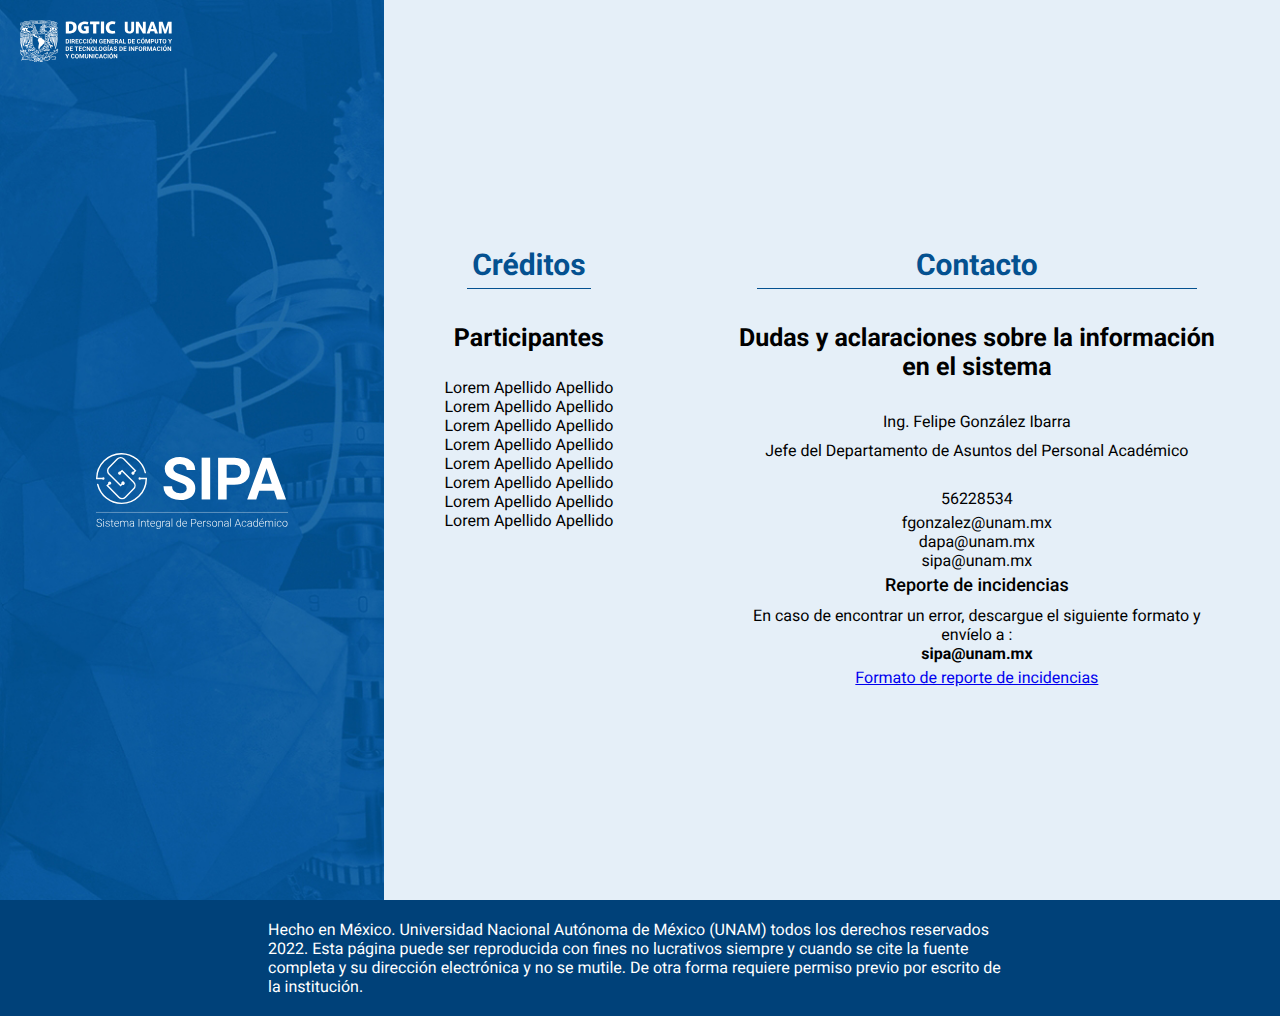
==== creditos.html @ 38c86546 "estilos" ====
<!DOCTYPE html>
<html lang="en">
    <head>
        <meta charset="UTF-8">
        <meta http-equiv="X-UA-Compatible" content="IE=edge">
        <meta name="viewport" content="width=device-width, initial-scale=1.0">
        <link rel="StyleSheet" href="estilo.css" type="text/css" media="screen"/>
        <title>SIPA</title>
    </head>
    <body>
        <div class="contenedor-creditos">
            <div class="portada">
                <div class="portada__imgs">
                    <img src="img/logo-dgtic.svg" alt="logo dgtic">
                    <img src="img/logo-sipa.svg" alt="logotipo sipa">
                </div>

            </div>
            <div class="info-contenedor">
                <div class="creditos-contacto">
                    <div class="creditos-contenedor">
                        <h1>Créditos</h1>
                        <h2>Participantes</h2>
                        <ul>
                            <li>Lorem Apellido Apellido</li>
                            <li>Lorem Apellido Apellido</li>
                            <li>Lorem Apellido Apellido</li>
                            <li>Lorem Apellido Apellido</li>
                            <li>Lorem Apellido Apellido</li>
                            <li>Lorem Apellido Apellido</li>
                            <li>Lorem Apellido Apellido</li>
                            <li>Lorem Apellido Apellido</li>
                        </ul>
                    </div>
                    <div class="creditos-contenedor">
                        <h1>Contacto</h1>
                        <h2>Dudas y aclaraciones sobre la información en el sistema</h2>
                        <section>
                            <p class="nombre">Ing. Felipe González Ibarra
                            </p>
                            <p class="puesto">Jefe del Departamento de Asuntos del Personal Académico
                            </p>
                            <br>
                            <p class="telefono">56228534
                            </p>
                            <ul class="correo">
                                <li>fgonzalez@unam.mx
                                </li>
                                <li>dapa@unam.mx</li>
                                <li>sipa@unam.mx</li>
                            </ul>

                            <h3 class="">Reporte de incidencias</h3>
                            <p>En caso de encontrar un error, descargue el siguiente formato y envíelo a :
                                <br>
                                <b>sipa@unam.mx</b>
                            </p>
        
                            <a href="http://132.247.28.38/Formato_Incidencias_SIPA.docx">Formato de reporte de incidencias</a>
                        </div>
                     
                        </section>
                   
                </div>

            </div>
            <div class="pie-portada">
                <p>Hecho en México. Universidad Nacional Autónoma de México (UNAM) todos los
                    derechos reservados 2022. Esta página puede ser reproducida con fines no
                    lucrativos siempre y cuando se cite la fuente completa y su dirección
                    electrónica y no se mutile. De otra forma requiere permiso previo por escrito de
                    la institución.</p>
            </div>

        </div>

    </body>
</html>
---- estilo.css ----
/* Fuentes



@font-face {
    font-family: 'Roboto Regular';
    font-style: normal;
    font-weight: normal;
    display: swap;
    src: local('Roboto Regular'), url("fonts/roboto-regular-webfont.woff") format('woff');
}

@font-face {
    font-family: 'Roboto Bold';
    font-style: normal;
    font-weight: normal;

    src: local('Roboto Bold'), url("fonts/roboto-bold-webfont.woff") format('woff');
}

@font-face {
    font-family: 'Roboto Light';
    font-style: normal;
    font-weight: normal;
   
    src: local('Roboto Light'), url("fonts/roboto-light-webfont.woff") format('woff');
}

@font-face {
    font-family: 'Roboto Medium';
    font-style: normal;
    font-weight: normal;
  
    src: local('Roboto Medium'), url("fonts/roboto-medium-webfont.woff") format('woff');
}
*/


@import url('https://fonts.googleapis.com/css2?family=Roboto:wght@100;400;500;700&display=swap');


:root {
    --fondo: #e5eff8;
    --fondo-importante: #ff7b7b;
    --gris-seccion: #ebe9ea;
    --gris-tit-seccion: #d5d5d5;
    --borde-seccion: #ccc;
    --blanco: #fff;
    --texto: #000;
    --azul-tit: #045190;
    --gris-texto: #666666;
    --azul-boton: #00589c;
    --azul-texto: #006699;
    --texto-editando: #3a9ae4;
    --pie-portada: #004179;
    --campos: #181A1C;


    
    --titulo: 1.875em;
    --subtitulo: 1.563em;
    --titulo-campo: 1.125em;
    --titulo-login: 1.875em;
    --fuente: 'Roboto', sans-serif;
    --borde-caja:1em;
    --borde-alerta:#f70707;
    --color-texto-alerta:#8f1212;
    }

* {
    padding: 0;
    margin: 0;
    box-sizing: border-box;
}

body {
    font-size: 16px;
    text-rendering: auto;
    text-rendering: optimizeSpeed;
    text-rendering: optimizeLegibility;
    text-rendering: geometricPrecision;
    -webkit-font-smoothing: antialiased;
    -moz-osx-font-smoothing: grayscale;
    margin: 0;
}

/* PORTADA */
.contenedor-portada {
    width: 100vw;
    display: flex;
    justify-content: space-between;
    align-items: center;
    flex-wrap: wrap;
}

.portada {
    display: flex;
    flex-direction: column;
    width: 50%;
    position: relative;
    height: 100vh;
    justify-content: space-around;
    flex: 1;

}

.portada__imgs {
    height: 100vh;
    position: relative;
    background-image: url("img/bg-portada.jpg");
    display: flex;
    flex-direction: column;
    justify-content: center;
    align-items: center;
    background-size: cover;
}

.portada__imgs img:first-child {
    width: 250px;
    align-self: flex-start;
    padding: 20px;
    max-width: 50%;
}

.portada__imgs img:nth-child(2n) {
    width: 50%;
    margin: auto;
}
.pie-portada {
    background-color: var(--pie-portada);
    color: var(--blanco);
    display: flex;
    padding: 20px;
    align-items: center;
    justify-content: space-around;
    flex-wrap: wrap;
}
.pie-portada__lista {
    display: flex;
    align-items: center;
    flex-direction: column;
}
.pie-portada__lista  li {
    list-style: none;
}

.pie-portada p {
    flex-basis: 60%;
    padding: 0;
}

.contenedor-registro {
    /* width: 50%; */
    flex: 1;
}
.acceso {
	display: flex;
	flex-direction: column;
	align-items: center;
	width: 400px;
	margin: auto;
	max-width: 80%;
}
.acceso__titulo {
    margin-bottom: 60px;
    align-self: flex-start;
    color: var(--campos);
    font-size: var(--titulo-login);
}

.registro__grupo{
    display: flex;
    flex-direction: column;
}

.acceso .entrada {
	height: 50px;
	border: 1px solid var(--borde-seccion);
	border-radius: 13px;
	margin: 10px 0 30px;
	padding: 0 30px;
}

  .registro__grupo:nth-child(5) .registro__btn {
	width: 300px;
	margin: 13px auto;
	max-width: 80%;
} 

.registro__btn{
    color: var(--blanco);
    border: 0;
    background: none;
    background-color: var(--azul-boton);
    border-radius: 20px;
    padding: 10px;
    cursor: pointer;
  }


hr {
    border: 1px solid var(--gris-tit-seccion);
    margin: 40px 0;
}

.acceso__form {
    width: 100%;
}

.contenedor-principal {
	max-width: 1200px;
	margin: auto;
}

/* clase muestra tipo componente*/
.tipo-clase{ 
margin-top: 1em;
padding: 0;
color:green;
font-style: italic;}
/*fin clase*/

header{
    background-color: var(--azul-tit);
    min-height: 100px;
    width: 100%;
}

.encabezado{
    display: flex;
    flex-wrap: wrap;
    justify-content: space-between;
    align-items:center;
    background-color: var(--azul-tit);
    padding: 10px;
    margin: auto;
    max-width: 1200px;
     }
    
.encabezado img{
    width: 200px; 
    }

 .menu {
        background-color: var(--azul-texto);
        margin: auto;
    }

.menu ul{
        background-color: var(--azul-texto);
        color:var(--blanco);
        padding: 10px 20px 10px 0px;
        max-width: 1200px;
        margin: auto;
    }

.menu li{
    display: inline;
    background-color: var(--azul-texto);
    color:var(--blanco);
    padding-right: 20px;
    padding-left: 20px;
    border-right: solid 1px var(--blanco);
   }

.bloque {
    background-color: var(--gris-seccion);
    border-radius: 10px;
    padding: 1.5em;
    margin: 2em auto auto;
    width: 90%;
    color: var(--texto);
    font-family: var(--fuente);
    box-shadow: rgba(60, 64, 67, 0.3) 0px 1px 2px 0px, 
    rgba(60, 64, 67, 0.15) 0px 1px 3px 1px;
    font-size: var(--texto);
    overflow: hidden;
}

.bloque-dos-columnas {
	display: flex;
	flex-wrap: wrap;
	align-items: center;
	justify-content: center;
}
.bloque-dos-columnas .caja {
	width: 500px;
	padding: 15px;
	align-self: stretch;
}
.area__texto{
    border-radius: 10px;
    width: 100%;
    border: solid 1px var(--borde-seccion);
    padding: 15px;

}


.caja{
    width: 100%;
}


.caja__titulo{
    background-color: var(--gris-tit-seccion);
    color: var(--azul-tit);
    font-size: var(--titulo-campo);
    padding: 5px;
    margin: 0;
    text-align: center;
    border-radius:10px 10px 0px 0px;
}

.caja__contenido {
	background-color: var(--blanco);
	border-radius: 0 0 10px 10px;
	border: solid 1px var(--borde-seccion);
	padding: var(--borde-caja);
	color: var(--texto-color);
	font-family: var(--fuente);
	margin: auto;
	width: 100%;
	display: flex;
	flex-direction: column;
}
    
.tabla-listado{
    width: 100%;}


.tabla-listado th{
    border-bottom:solid 1px var(--gris-tit-seccion);
}

.tabla-listado td{
    border-bottom:solid 1px var(--gris-tit-seccion);
    padding: 10px;
    text-align: center;
    width: 33%;}

    .btn-icono {
        color: var(--blanco);
        border: 0;
        background: none;
        background-color: var(--azul-boton);
        border-radius: 20px;
        padding: 10px;
        width: 110px;
        margin: 5px 10px;
        cursor: pointer;
    }

.btn__bloque{
        color: var(--blanco);
        border: 0;
        background: none;
        background-color: var(--azul-boton);
        border-radius: 30px;
        padding: 10px;
        cursor: pointer;
        display: block;
        margin-left: auto;
        margin-top: 20px;
    }
    

.listado-proyecto{
    background-color: var(--blanco);
    border-radius: 10px;
    border: solid 1px var(--borde-seccion);
    padding: 1em;
    margin: 1em auto auto;
    color: var(--texto-color);
    font-family: var(--fuente);
    border:solid 1px var(--borde-seccion);
    display: flex;
    }

.listado-proyecto__select{
    padding: 4px;
}

.listado-proyecto__titulo{
    width: 100%;
   }

.listado-proyecto__titulo h4{
    width: 100%;
    border-bottom:solid 1px var(--borde-seccion);
  }

  .listado-proyecto__textobtn {
	display: flex;
	flex-wrap: wrap;
	justify-content: space-between;
    align-items: center;
	padding: 5px;
    cursor: pointer;
	
}

.alerta {
	width: 90%;
	border: 1px solid var(--borde-alerta);
	background-color: #ffd2d2;
	text-align: center;
	border-radius: 10px;
	margin: 30px auto;
	color: var(--color-texto-alerta);
}

body {
    font-family: var(--fuente);
    background-color: var(--fondo);
}

h1 {
	text-align: center;
	color: var(--azul-tit);
	font-size: var(--titulo);
	margin: 30px;
}

h2 {
    font-size: var(--subtitulo);
    font-family: var(--fuente);
    color: var(--Campos);
    font-weight: 700;
}

h3 {
    font-size: var(--titulo-campo);
    font-family: var(--fuente);
    color: var(--Campos);
    font-weight: 500;
}

h4 {
    font-weight: 700;
    color: var(--texto-color);
    color: var(--campos);
}

/* PERFIL */

.bloque__perfil .caja__contenido {
	height: 100%;
	border-radius: 10px;
}

.bloque-usuario .caja__contenido p {
	margin-bottom: 21px;
	padding: 0;
}

.bloque__perfil .btn__bloque {
	display: block;
	margin: auto 0 0 0;
	align-self: center;
	width: 150px;
}
.bloque-usuario img {
	width: 100px;
	height: 100px;
	object-fit: cover;
	border-radius: 50%;
	border: 3px solid var(--blanco);
}
.bloque-usuario {
	display: flex;
	flex-direction: column;
	justify-content: center;
	align-items: center;
	box-shadow: inset 0px 50px 0px 0px var(--gris-tit-seccion), 
    0px -107px 0px 25px var(--gris-tit-seccion);
}

.bloque__perfil p {
	margin-bottom: 21px;
}


h1,
h2,
h3,
h4,
h5,
h6,
p {
    padding: 5px;
}


.tit-admon{
    color: var(--texto);
    font-size: var(--titulo);
}

.texto-resaltado{
    color: #00589c;
}

.texto-negritas{
    font-weight: bold;
}


.listado-unidad{
    display: flex;
    flex-wrap: wrap;
    justify-content:space-between;
    border-bottom: solid 1px var(--gris-texto);
    padding-bottom: 10px;
}


.pie-contenido {
    background-color: var(--pie-portada);
    color: var(--blanco);
    display: flex;
    padding: 20px;
    align-items: center;
    justify-content: space-around;
    flex-wrap: wrap;
    margin-top: 3em;
    
}

.pie-contenido__lista  li {
     list-style: none;
     display: inline;
     padding-right: 2em;
     padding-bottom: 1em;
}

.pie-contenido p {
    flex-basis: 60%;
    padding: 20px;
    border-left: solid 1px var(--blanco);
}

.pie-contenido__fondoMural{
    background-image: url(img/pie-fondoMural.jpg);
    background-size: cover;
    margin: auto;
    min-height: 80px;
 }

/* CREDITOS CONTACTO */

.contenedor-creditos {
    width: 100vw;
    display: flex;
    justify-content: space-between;
    align-items: center;
    flex-wrap: wrap;
}
.creditos-contacto {
	display: flex;
	flex-wrap: wrap;
	justify-content: space-around;
}

.creditos-contenedor {
	text-align: center;
	max-width: 500px;
	margin: 30px;
}
.info-contenedor {
	width: 70%;
}

.creditos-contenedor ul li {
	list-style: none;
}

.creditos-contenedor h2 {
	margin-bottom: 20px;
}

.creditos-contenedor h1 {
    border-bottom: 1px solid;
}




@media only screen and (max-width: 800px) {
    .pie__portada p {
        flex-basis: 100%;
        padding: 10px;
    }

}


@media only screen and (max-width: 1148px) {
    .portada__imgs {
        height: 100%;
        position: relative;
        background-image: url("img/bg-portada.jpg");
        display: flex;
        justify-content: space-around;
        background-size: cover;
        flex-wrap: wrap;
        flex-direction: row;
    }

    .portada__imgs img:first-child {
        max-width: 280px;
        margin: 10px;
        padding: 0;
        width: 50%;
    }
    .portada__imgs img:nth-child(2n) {
        max-width: 200px;
        margin: 10px;
    }

    .portada {
        width: 100%;
        height: 100%;
        flex: none;
    }

    .info-contenedor {
        width: 100%;
    }

    .contenedor-creditos {
        flex-direction: column;
        align-items: stretch;
        min-height: 100vh;
    }

    .creditos-contenedor h1 {
        border-bottom: 1px solid var(--azul-boton);
    }

  
  }
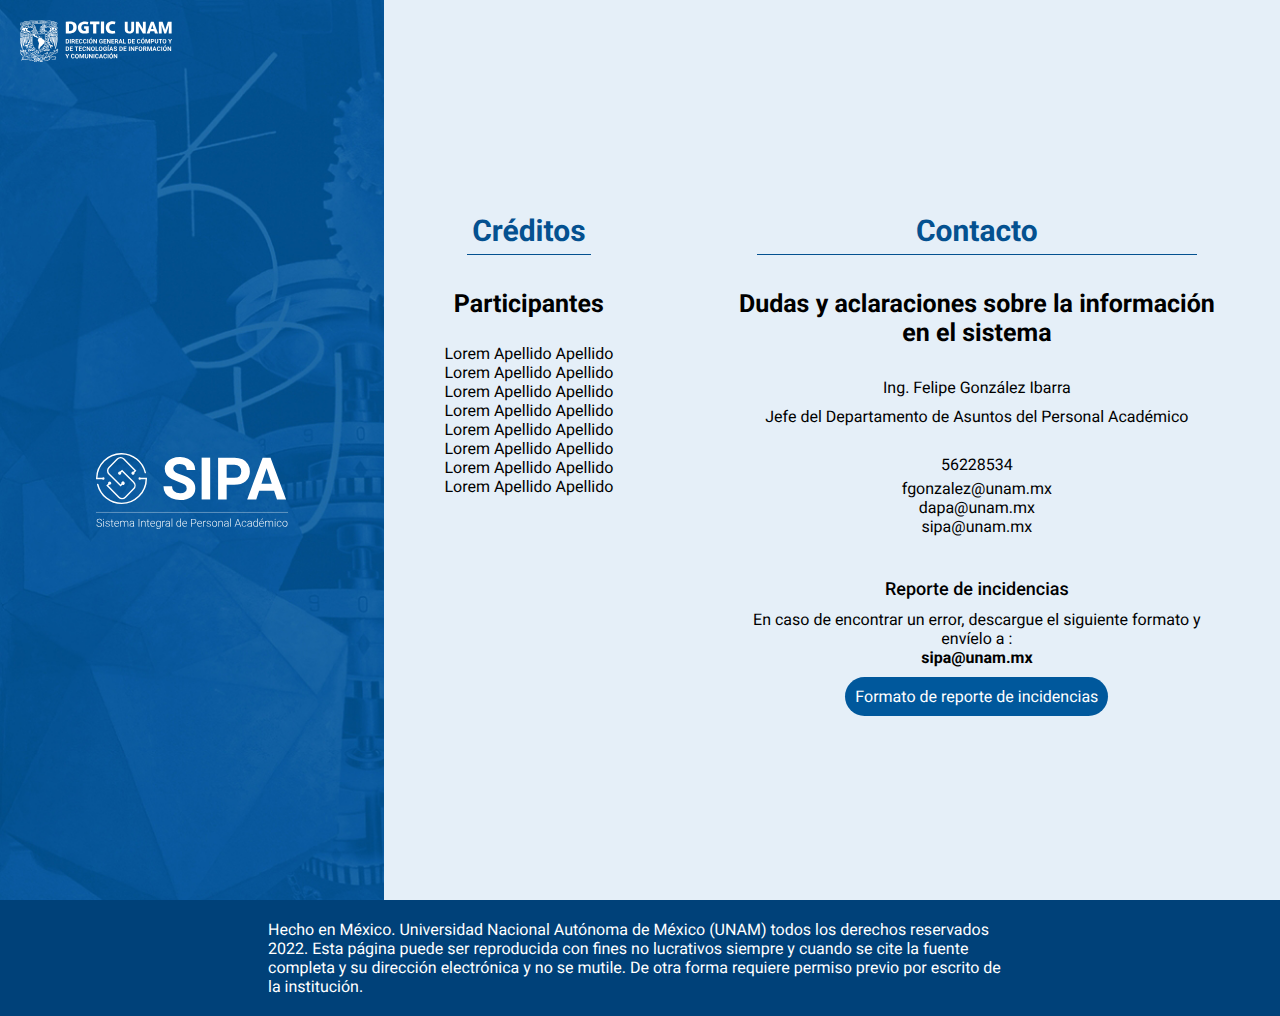
==== commit e9110de4: "estilo" ====
--- a/creditos.html
+++ b/creditos.html
@@ -49,14 +49,15 @@
                                 <li>dapa@unam.mx</li>
                                 <li>sipa@unam.mx</li>
                             </ul>
-
+                            <br>
+                            <br>
                             <h3 class="">Reporte de incidencias</h3>
                             <p>En caso de encontrar un error, descargue el siguiente formato y envíelo a :
                                 <br>
                                 <b>sipa@unam.mx</b>
                             </p>
-        
-                            <a href="http://132.247.28.38/Formato_Incidencias_SIPA.docx">Formato de reporte de incidencias</a>
+                            
+                            <a class="btn" href="http://132.247.28.38/Formato_Incidencias_SIPA.docx">Formato de reporte de incidencias</a>
                         </div>
                      
                         </section>
--- a/estilo.css
+++ b/estilo.css
@@ -134,6 +134,7 @@
     align-items: center;
     justify-content: space-around;
     flex-wrap: wrap;
+    width: 100%;
 }
 .pie-portada__lista {
     display: flex;
@@ -288,14 +289,12 @@
 	padding: 15px;
 	align-self: stretch;
 }
-.area__texto{
+
+.bloque__area-texto{
     border-radius: 10px;
     width: 100%;
     border: solid 1px var(--borde-seccion);
-    padding: 15px;
-
-}
-
+    padding: 15px;}
 
 .caja{
     width: 100%;
@@ -339,31 +338,41 @@
     text-align: center;
     width: 33%;}
 
-    .btn-icono {
-        color: var(--blanco);
-        border: 0;
-        background: none;
-        background-color: var(--azul-boton);
-        border-radius: 20px;
-        padding: 10px;
-        width: 110px;
-        margin: 5px 10px;
-        cursor: pointer;
-    }
-
-.btn__bloque{
-        color: var(--blanco);
-        border: 0;
-        background: none;
-        background-color: var(--azul-boton);
-        border-radius: 30px;
-        padding: 10px;
-        cursor: pointer;
-        display: block;
-        margin-left: auto;
+
+.btn,
+.btn-icono, .btn-bloque{
+    color: var(--blanco);
+    border: 0;
+    background: none;
+    background-color: rgba(0, 0, 0, 0);
+    background-color: var(--azul-boton);
+    border-radius: 20px;
+    padding: 10px;
+    width: auto;
+    margin: 5px 10px;
+    cursor: pointer;
+    display: inline-block;
+    text-decoration: none;
+    min-width: 120px;
+}
+
+.btn-icono {
+        
+    }
+
+.btn-bloque{
         margin-top: 20px;
     }
     
+
+.bloque__btn{
+    text-align: right;
+}
+
+.bloque__btn-perfil{
+    text-align: center;
+    margin-top: auto;
+}
 
 .listado-proyecto{
     background-color: var(--blanco);
